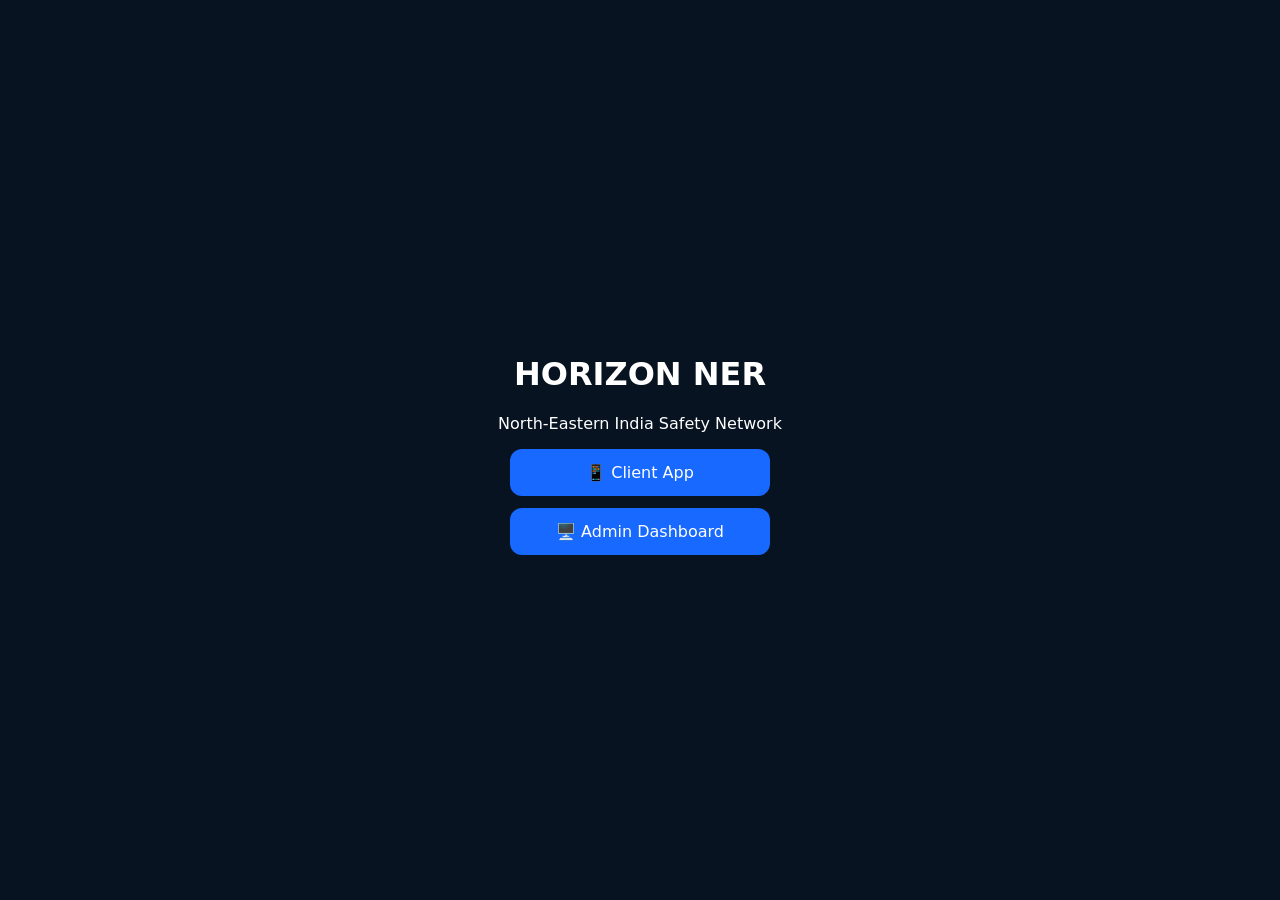
==== index.html @ f22e846f "Add files via upload" ====
<!doctype html>
<html>
<head>
<meta charset="utf-8"><meta name="viewport" content="width=device-width,initial-scale=1">
<title>Horizon NER</title>
<style>
body{font-family:system-ui;margin:0;min-height:100vh;display:grid;place-items:center;background:#071321;color:#fff}
main{text-align:center;padding:40px}a{display:block;background:#1769ff;color:#fff;text-decoration:none;padding:14px 24px;border-radius:12px;margin:12px}
</style></head>
<body><main><h1>HORIZON NER</h1><p>North-Eastern India Safety Network</p>
<a href="./client/">📱 Client App</a><a href="./admin/">🖥️ Admin Dashboard</a></main></body></html>
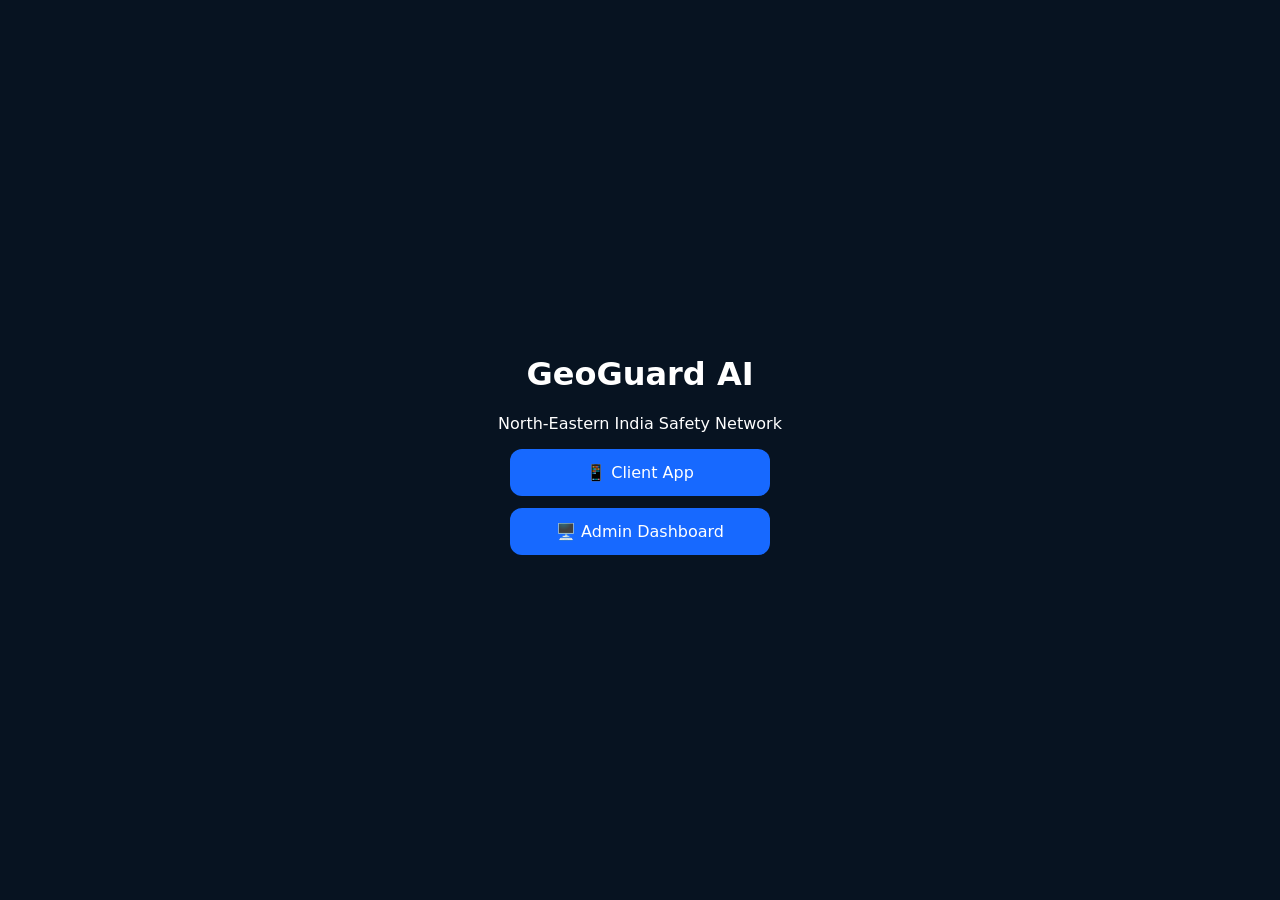
==== commit 8d7fee34: "Update index.html" ====
--- a/index.html
+++ b/index.html
@@ -2,10 +2,10 @@
 <html>
 <head>
 <meta charset="utf-8"><meta name="viewport" content="width=device-width,initial-scale=1">
-<title>Horizon NER</title>
+<title>GeoGuard AI</title>
 <style>
 body{font-family:system-ui;margin:0;min-height:100vh;display:grid;place-items:center;background:#071321;color:#fff}
 main{text-align:center;padding:40px}a{display:block;background:#1769ff;color:#fff;text-decoration:none;padding:14px 24px;border-radius:12px;margin:12px}
 </style></head>
-<body><main><h1>HORIZON NER</h1><p>North-Eastern India Safety Network</p>
-<a href="./client/">📱 Client App</a><a href="./admin/">🖥️ Admin Dashboard</a></main></body></html>+<body><main><h1>GeoGuard AI</h1><p>North-Eastern India Safety Network</p>
+<a href="./client/">📱 Client App</a><a href="./admin/">🖥️ Admin Dashboard</a></main></body></html>
